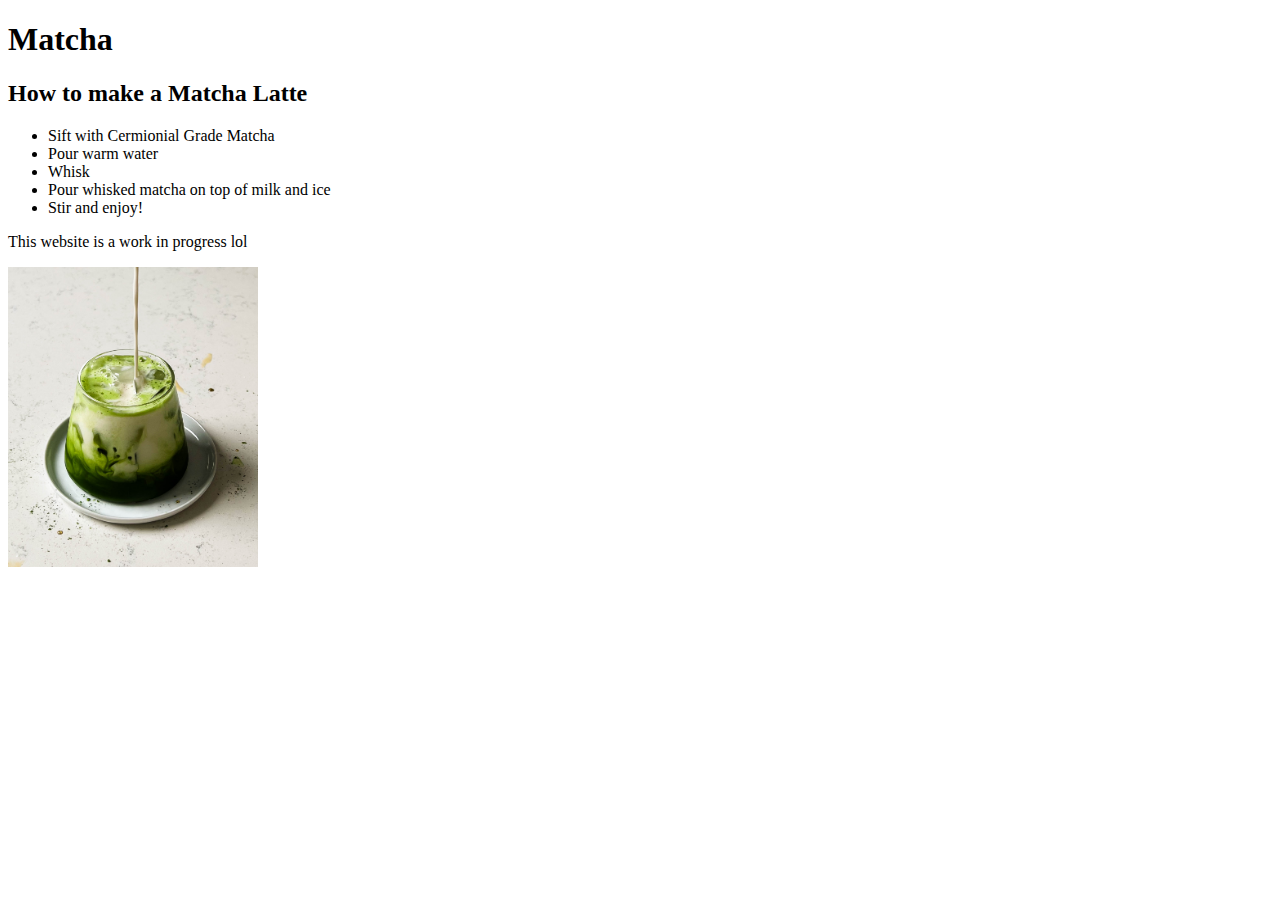
==== index.html @ 9349d992 "Add HTML boilerplate and simple page" ====
<!DOCTYPE html>
<html lang="en">
<head>
    <meta charset="UTF-8">
    <meta name="viewport" content="width=device-width, initial-scale=1.0">
    <title>Document</title>
</head>
<body>
    <h1>Matcha</h1>

    <h2>How to make a Matcha Latte</h2>
    <ul>
        <li>Sift with Cermionial Grade Matcha</li>
        <li>Pour warm water</li>
        <li>Whisk</li>
        <li>Pour whisked matcha on top of milk and ice</li>
        <li>Stir and enjoy!</li>
    </ul>
    <p>This website is a work in progress lol</p>
    <img src="matcha.jpg" alt="Matcha Latte" style="width:250px;height:300px">
</body>
</html>
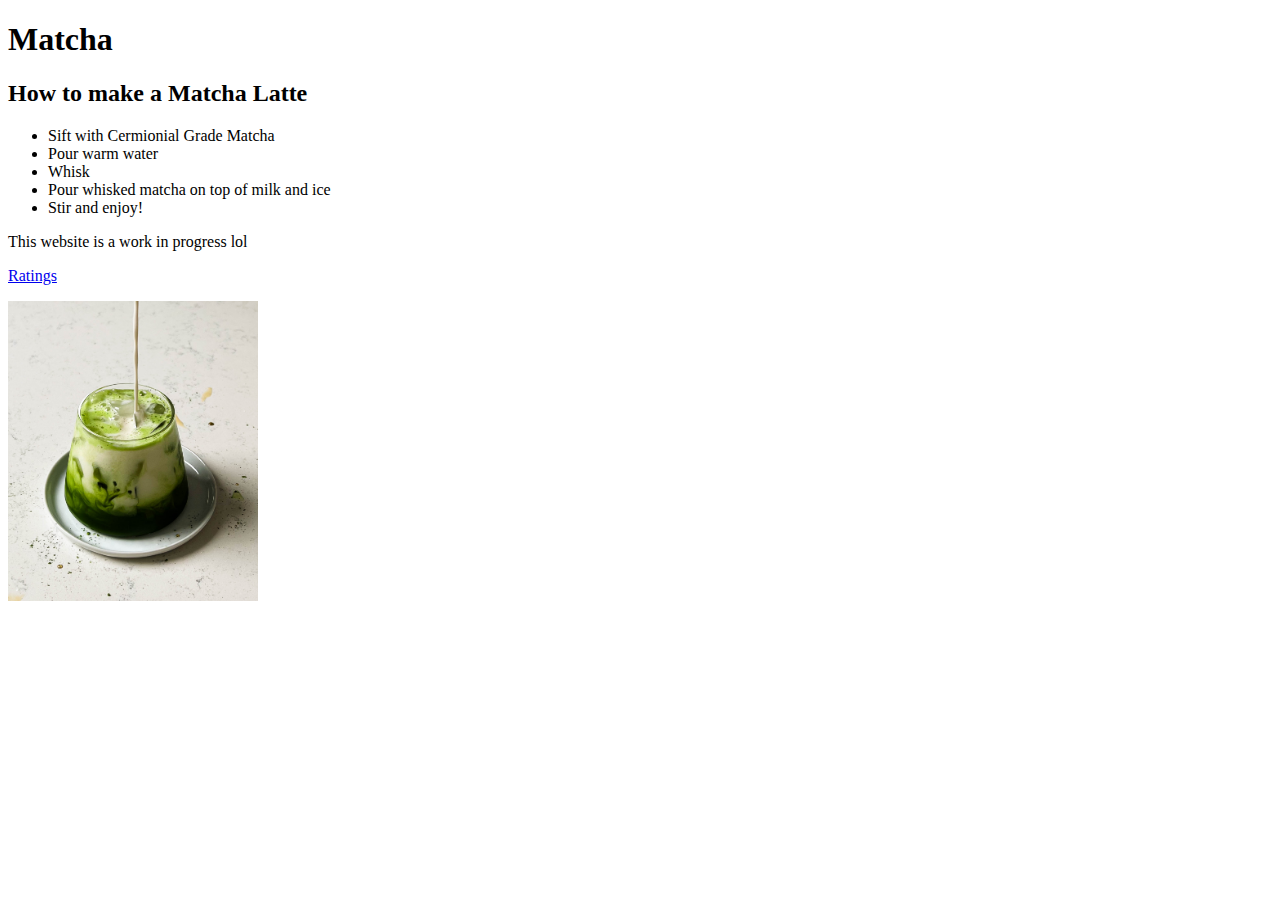
==== commit 98f2c409: "Refactor images folder and add ratings page/link" ====
--- a/index.html
+++ b/index.html
@@ -3,7 +3,7 @@
 <head>
     <meta charset="UTF-8">
     <meta name="viewport" content="width=device-width, initial-scale=1.0">
-    <title>Document</title>
+    <title>EverythingMatcha</title>
 </head>
 <body>
     <h1>Matcha</h1>
@@ -17,6 +17,10 @@
         <li>Stir and enjoy!</li>
     </ul>
     <p>This website is a work in progress lol</p>
-    <img src="matcha.jpg" alt="Matcha Latte" style="width:250px;height:300px">
+    <p>
+        <a href="ratings.html">Ratings</a>
+    </p>
+    
+    <img src="images/matcha.jpg" alt="Matcha Latte" style="width:250px;height:300px">
 </body>
 </html>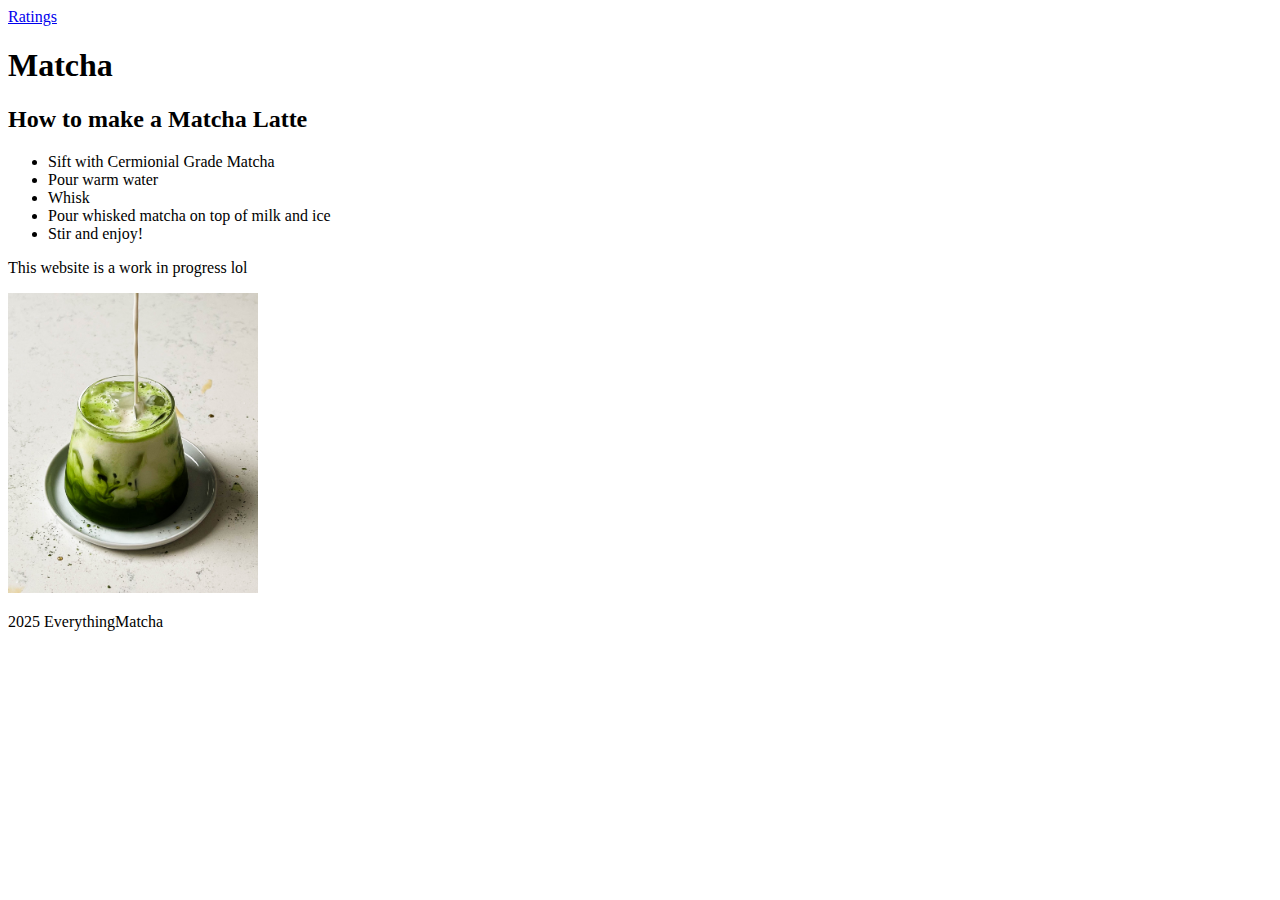
==== commit 64b0ec4f: "Add footers and move link headers to the top" ====
--- a/index.html
+++ b/index.html
@@ -6,6 +6,9 @@
     <title>EverythingMatcha</title>
 </head>
 <body>
+    <header>
+        <a href="ratings.html">Ratings</a>
+    </header>
     <h1>Matcha</h1>
 
     <h2>How to make a Matcha Latte</h2>
@@ -17,10 +20,13 @@
         <li>Stir and enjoy!</li>
     </ul>
     <p>This website is a work in progress lol</p>
-    <p>
-        <a href="ratings.html">Ratings</a>
-    </p>
+    
     
     <img src="images/matcha.jpg" alt="Matcha Latte" style="width:250px;height:300px">
+
+
+    <footer>
+        <p>2025 EverythingMatcha</p>
+    </footer>
 </body>
 </html>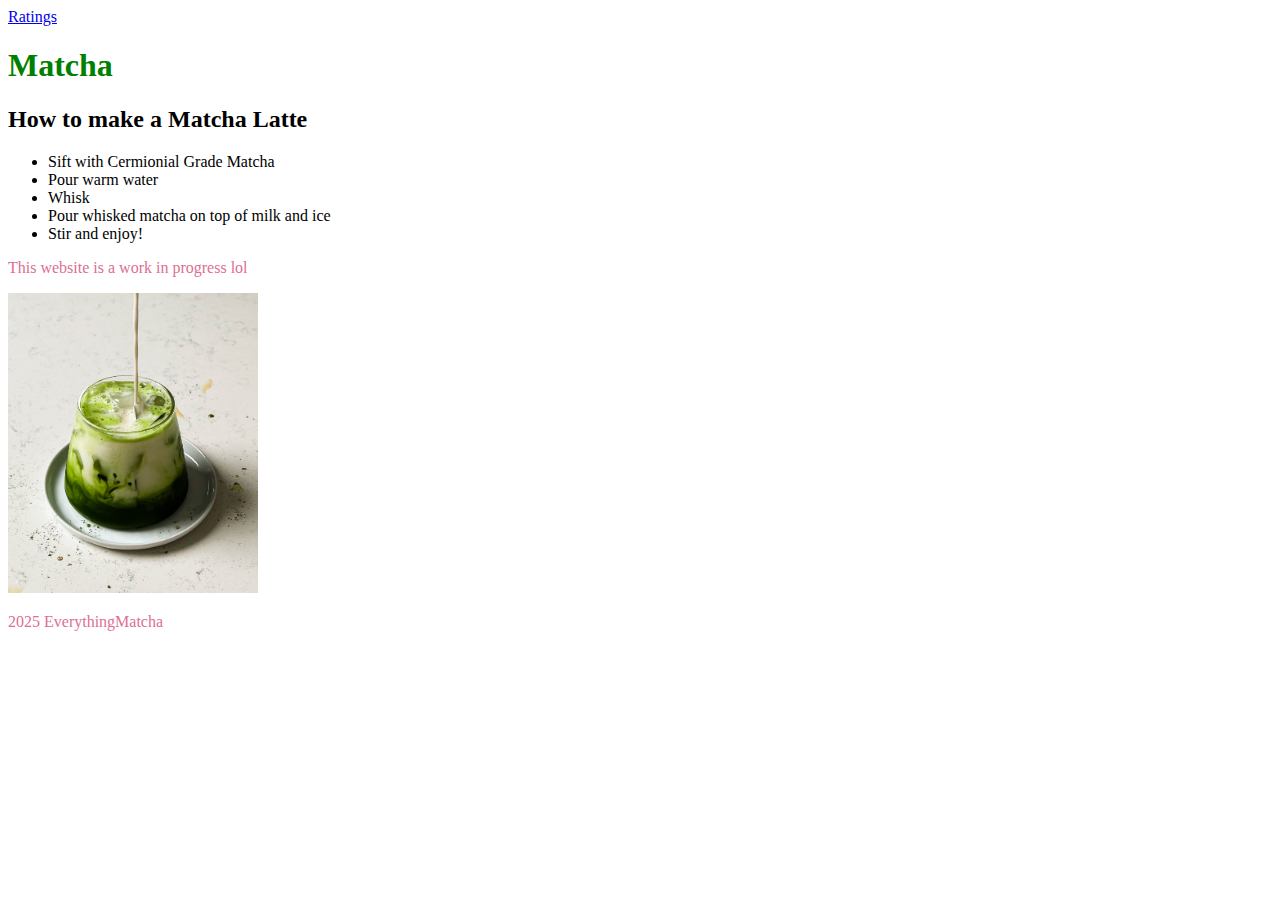
==== commit 9886b655: "Add CSS" ====
--- a/index.html
+++ b/index.html
@@ -3,13 +3,14 @@
 <head>
     <meta charset="UTF-8">
     <meta name="viewport" content="width=device-width, initial-scale=1.0">
+    <link rel="stylesheet" href="styles.css">
     <title>EverythingMatcha</title>
 </head>
 <body>
     <header>
         <a href="ratings.html">Ratings</a>
     </header>
-    <h1>Matcha</h1>
+    <h1 class="matcha-title">Matcha</h1>
 
     <h2>How to make a Matcha Latte</h2>
     <ul>
--- a/styles.css
+++ b/styles.css
@@ -0,0 +1,7 @@
+.matcha-title {
+    color: green
+}
+
+p {
+    color: palevioletred
+}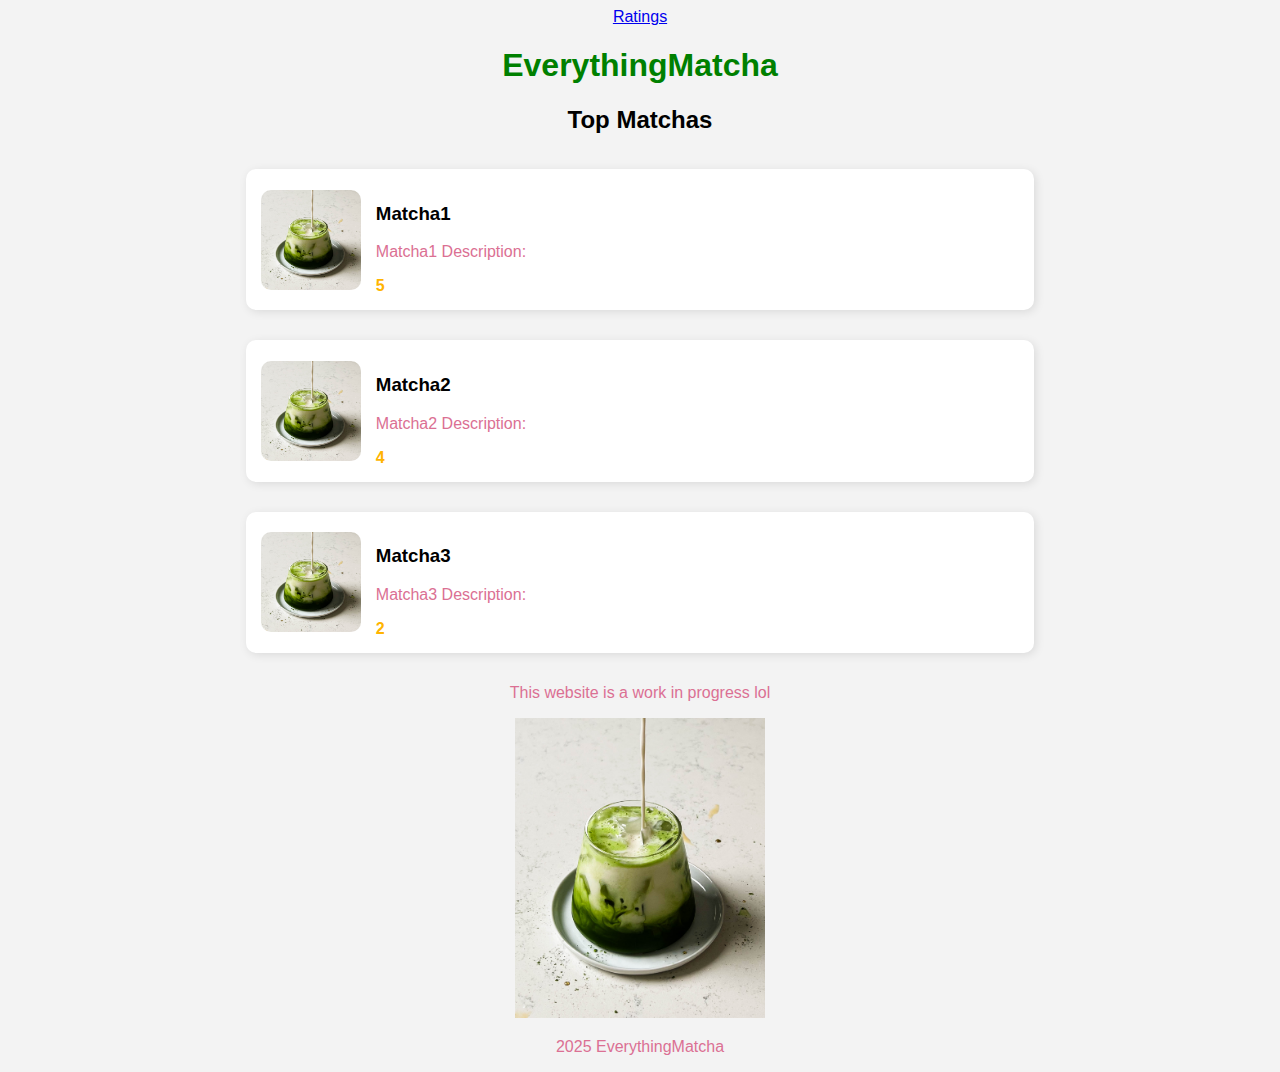
==== commit b06bc589: "Change style of index.html - current top ratings" ====
--- a/index.html
+++ b/index.html
@@ -7,27 +7,24 @@
     <title>EverythingMatcha</title>
 </head>
 <body>
+    <a href="ratings.html">Ratings</a>
     <header>
-        <a href="ratings.html">Ratings</a>
+        <h1 class="matcha-title">EverythingMatcha</h1>
+        <h2>Top Matchas</h2>
     </header>
-    <h1 class="matcha-title">Matcha</h1>
 
-    <h2>How to make a Matcha Latte</h2>
-    <ul>
-        <li>Sift with Cermionial Grade Matcha</li>
-        <li>Pour warm water</li>
-        <li>Whisk</li>
-        <li>Pour whisked matcha on top of milk and ice</li>
-        <li>Stir and enjoy!</li>
-    </ul>
+    <main id="matcha-list">
+
+    </main>
+    
     <p>This website is a work in progress lol</p>
-    
-    
     <img src="images/matcha.jpg" alt="Matcha Latte" style="width:250px;height:300px">
 
 
     <footer>
         <p>2025 EverythingMatcha</p>
     </footer>
+
+    <script src="script.js"></script>
 </body>
 </html>--- a/styles.css
+++ b/styles.css
@@ -1,7 +1,50 @@
+body {
+    font-family: Arial, sans-serif;
+    text-align: center;
+    background-color: #f3f3f3;
+}
+
+h1 {
+    color: #3c8b3c;
+}
+
 .matcha-title {
     color: green
 }
 
+#matcha-list {
+    display: flex;
+    flex-direction: column;
+    align-items: center;
+}
+
+.matcha-card {
+    display: flex;
+    align-items: center;
+    background-color: white;
+    padding: 15px;
+    margin: 15px;
+    width: 60%;
+    border-radius: 10px;
+    box-shadow: 2px 2px 10px rgba(0, 0, 0, 0.1);
+}
+
+.matcha-card img {
+    width: 100px;
+    height: 100px;
+    border-radius: 10px;
+    margin-right: 15px;
+}
+
+.matcha-info {
+    flex-grow: 1;
+    text-align: left;
+}
+
+.rating {
+    font-weight: bold;
+    color: #ffb400;
+}
 p {
     color: palevioletred
 }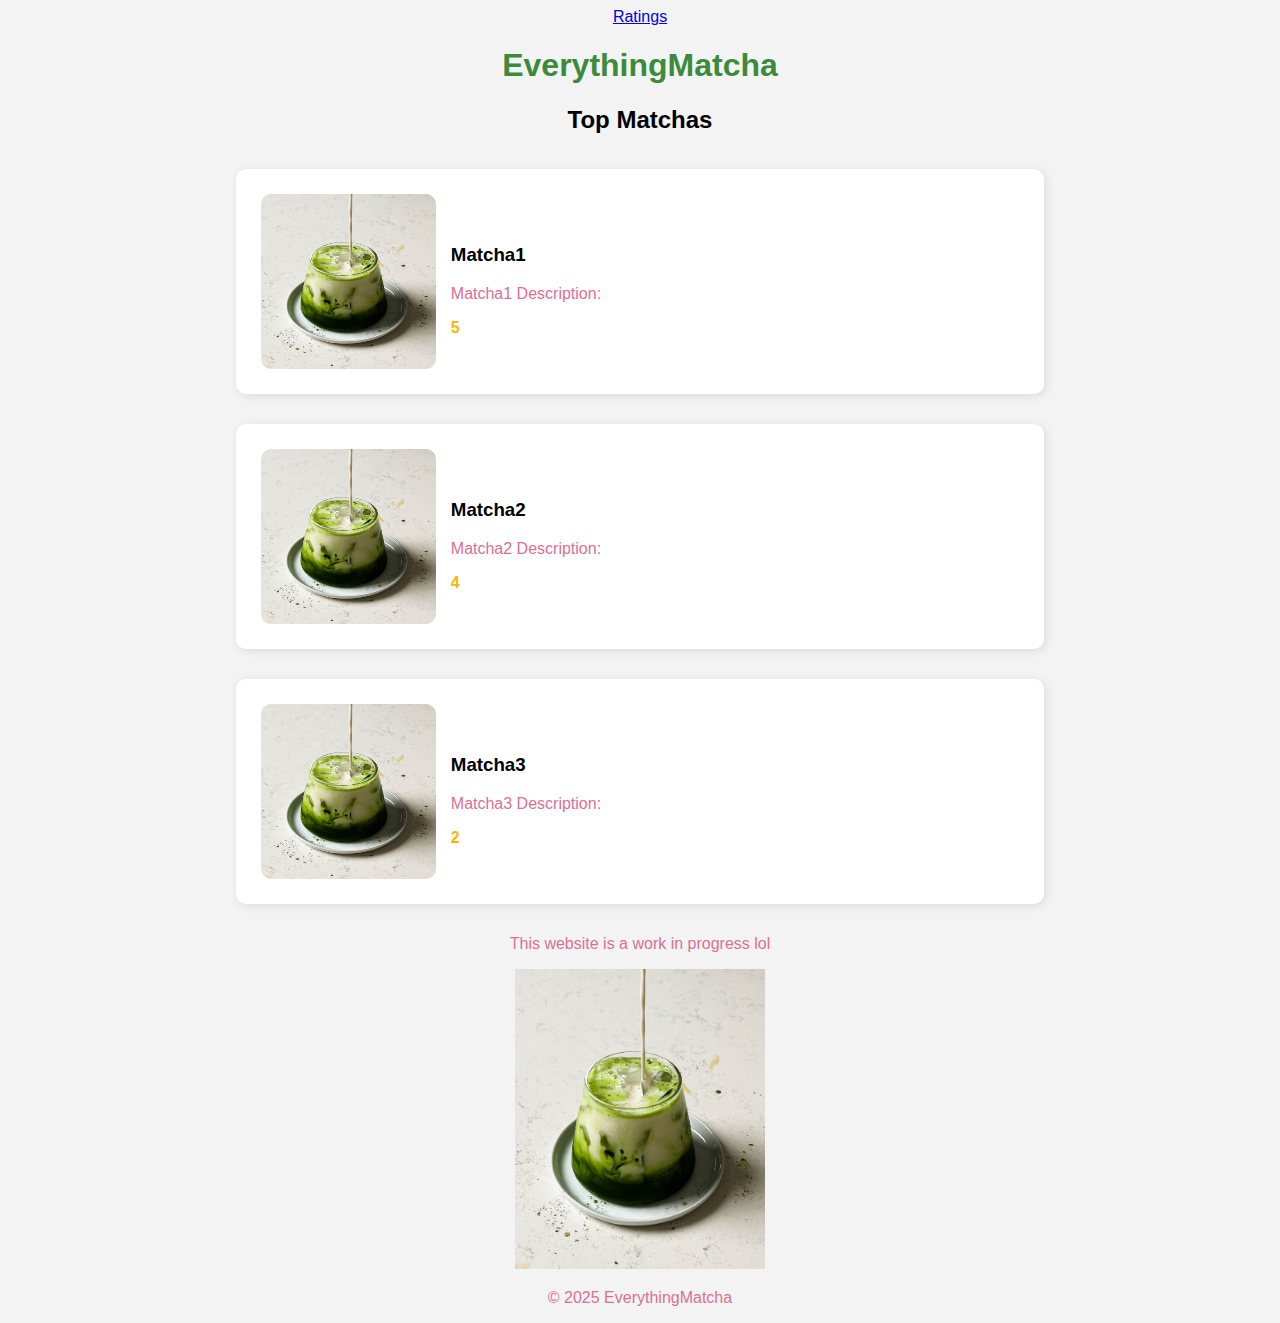
==== commit ef3a2122: "Modify front page design" ====
--- a/index.html
+++ b/index.html
@@ -9,20 +9,20 @@
 <body>
     <a href="ratings.html">Ratings</a>
     <header>
-        <h1 class="matcha-title">EverythingMatcha</h1>
+        <h1>EverythingMatcha</h1>
         <h2>Top Matchas</h2>
     </header>
 
     <main id="matcha-list">
 
     </main>
-    
+
     <p>This website is a work in progress lol</p>
     <img src="images/matcha.jpg" alt="Matcha Latte" style="width:250px;height:300px">
 
 
     <footer>
-        <p>2025 EverythingMatcha</p>
+        <p>&copy; 2025 EverythingMatcha</p>
     </footer>
 
     <script src="script.js"></script>
--- a/styles.css
+++ b/styles.css
@@ -22,7 +22,7 @@
     display: flex;
     align-items: center;
     background-color: white;
-    padding: 15px;
+    padding: 25px;
     margin: 15px;
     width: 60%;
     border-radius: 10px;
@@ -30,8 +30,8 @@
 }
 
 .matcha-card img {
-    width: 100px;
-    height: 100px;
+    width: 175px;
+    height: 175px;
     border-radius: 10px;
     margin-right: 15px;
 }
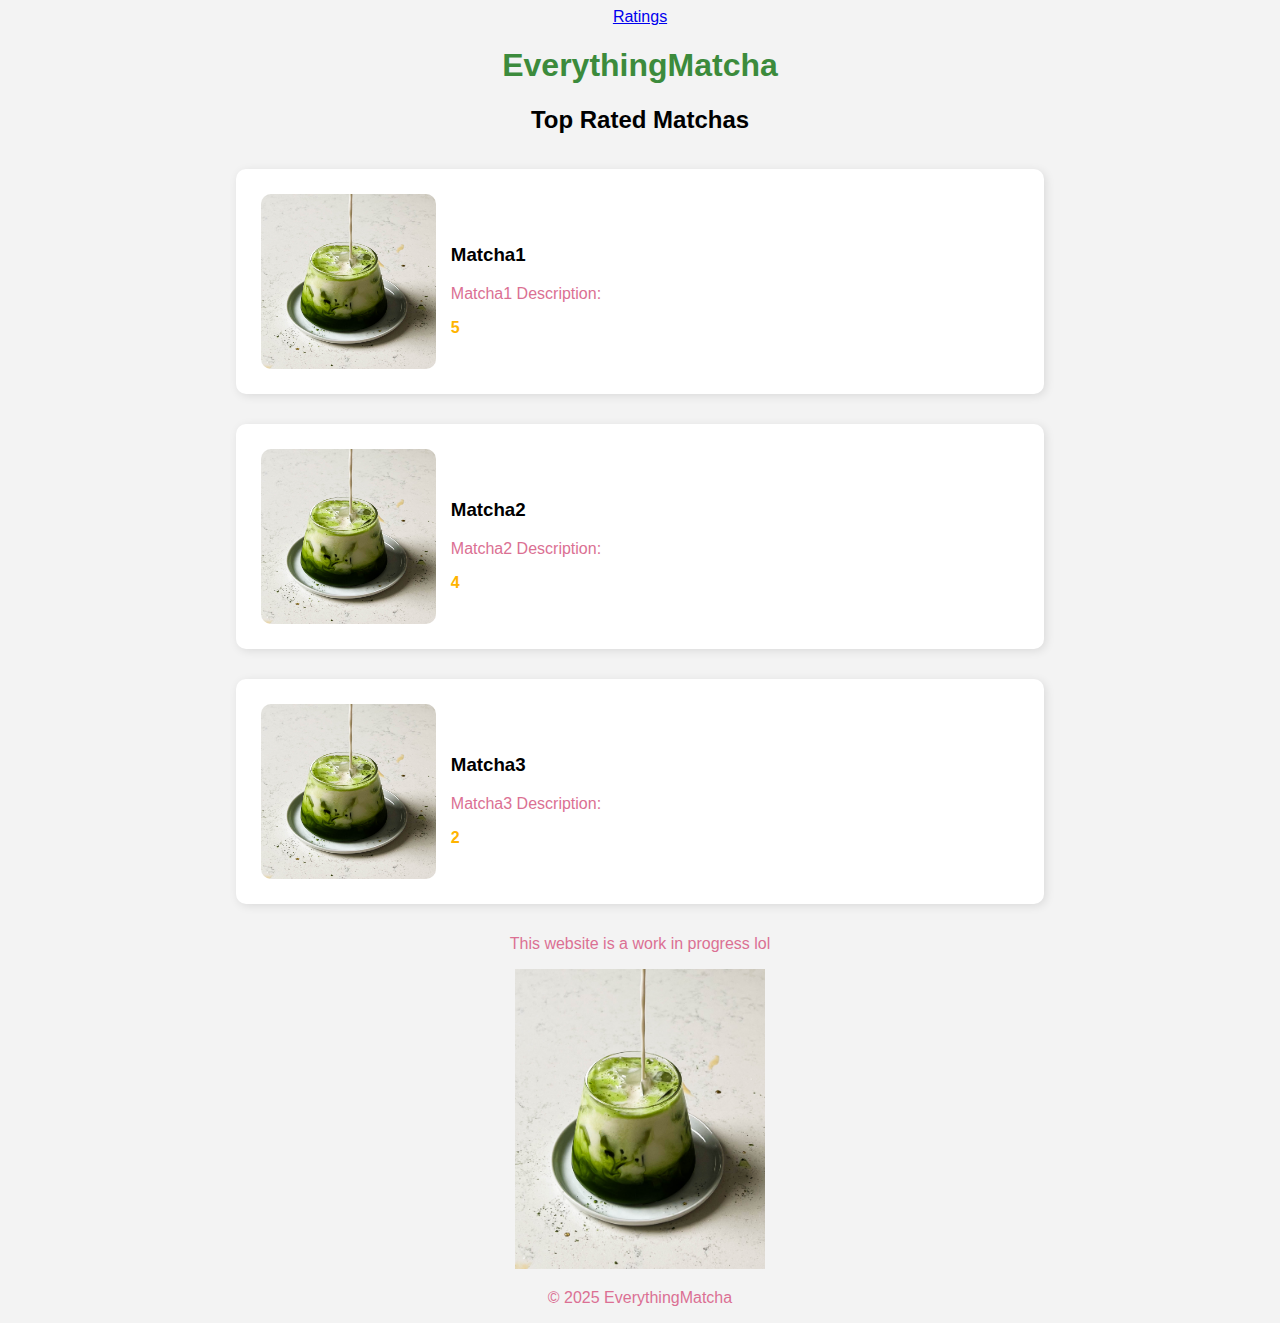
==== commit 07eabccc: "Header change" ====
--- a/index.html
+++ b/index.html
@@ -10,7 +10,7 @@
     <a href="ratings.html">Ratings</a>
     <header>
         <h1>EverythingMatcha</h1>
-        <h2>Top Matchas</h2>
+        <h2>Top Rated Matchas</h2>
     </header>
 
     <main id="matcha-list">
